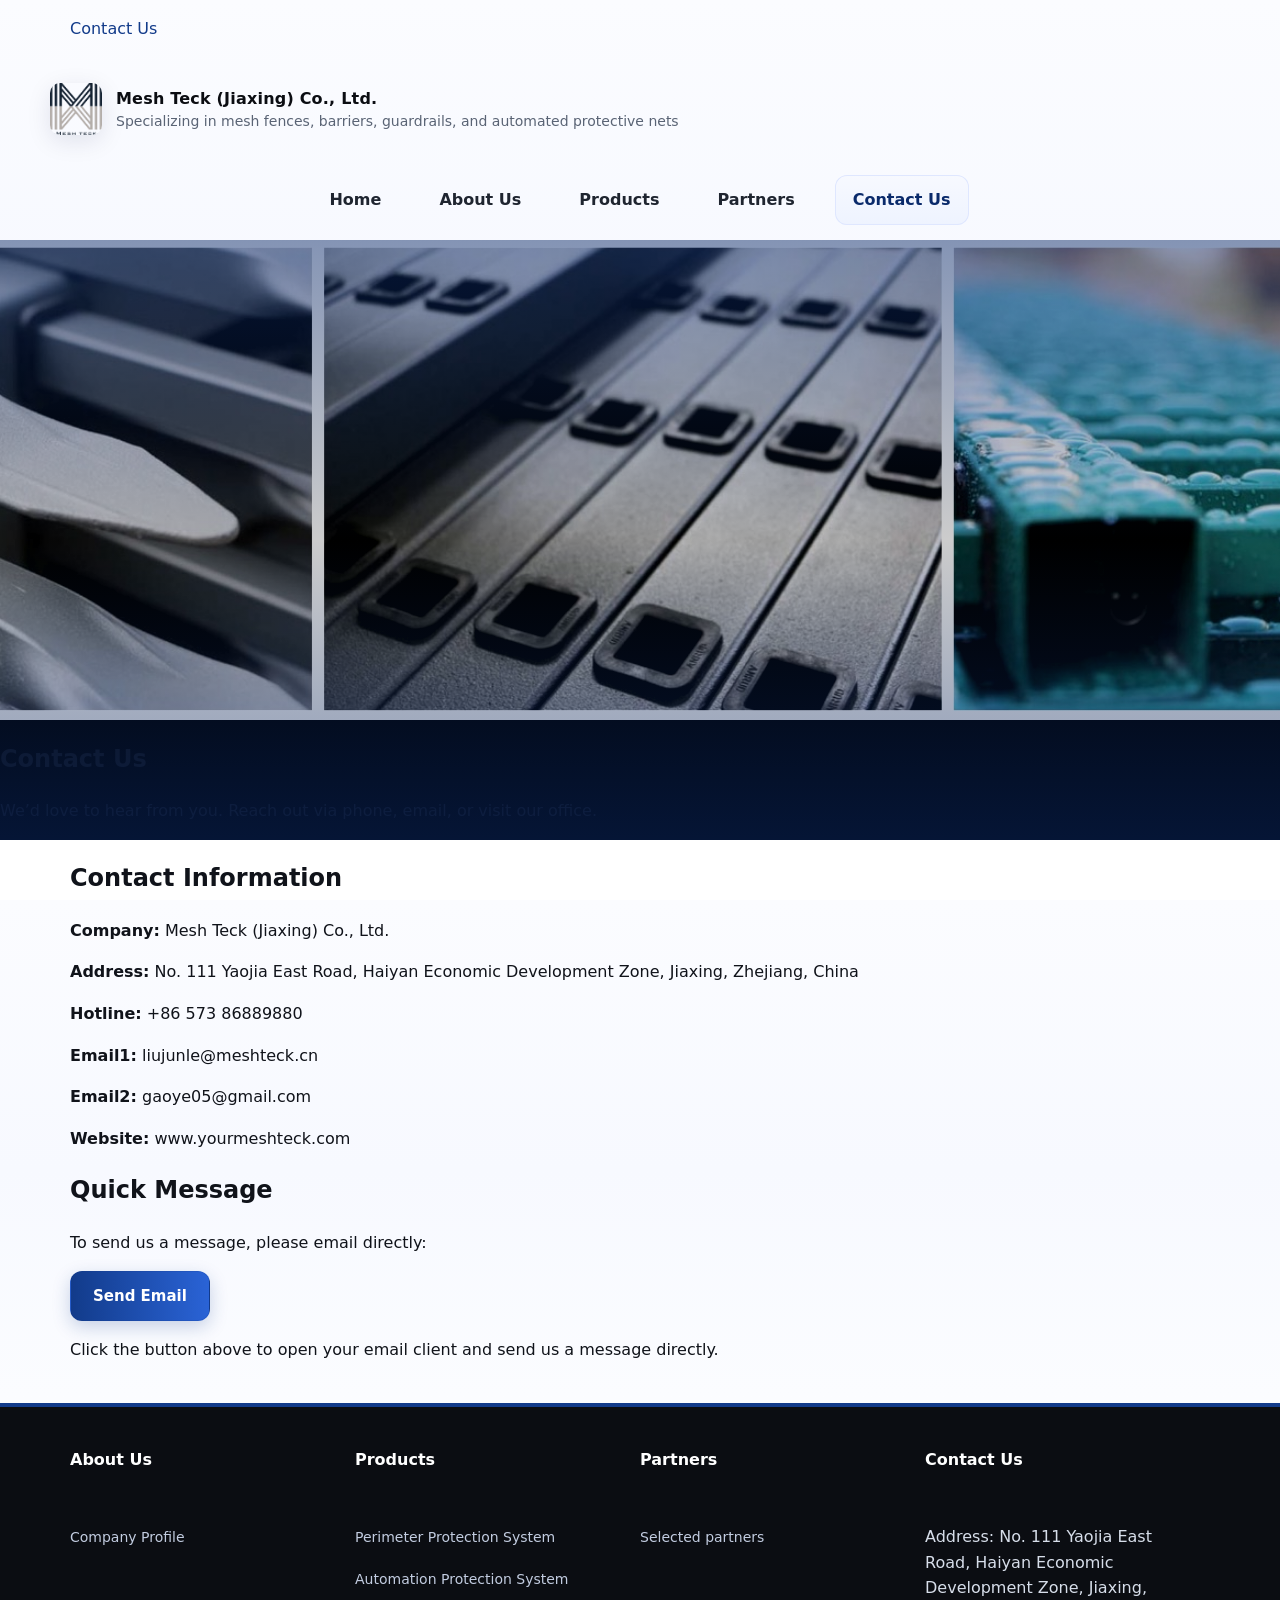
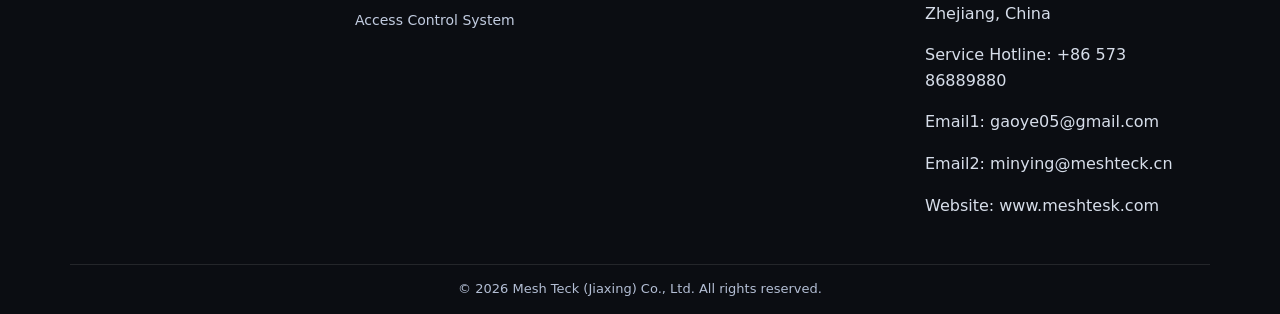
==== contact.html @ 826f389e "Initial commit" ====
<!DOCTYPE html>
<html lang="en">
<head>
  <meta charset="utf-8" />
  <meta name="viewport" content="width=device-width,initial-scale=1.0" />
  <title>Contact Us - Mesh Teck (Jiaxing) Co., Ltd.</title>
  <meta name="keywords" content="Contact, Mesh Teck (Jiaxing) Co., Ltd." />
  <meta name="description" content="Get in touch with Mesh Teck (Jiaxing) Co., Ltd." />
  <link rel="stylesheet" href="style.css">
  <link rel="icon" type="image/jpeg" href="WechatIMG4111.jpg">
</head>
<body class="contact">
  <!-- Header -->
  <header class="g_header">
    <div class="top">
      <div class="g_cw">
        <p><a href="contact.html">Contact Us</a></p>
      </div>
    </div>
    <div class="center">
      <div class="g_cw header-brand">
        <a href="index.html" class="logo"><img src="WechatIMG4111.jpg" alt="Logo"/></a>
        <p class="font">
          <span class="p1">Mesh Teck (Jiaxing) Co., Ltd.</span>
          <span class="p2">Specializing in mesh fences, barriers, guardrails, and automated protective nets</span>
        </p>
      </div>
    </div>
    <div class="header-nav">
      <div class="g_cw navbar">
        <input type="checkbox" id="menu-toggle" class="menu-toggle" />
        <label for="menu-toggle" class="menu-button" aria-label="Open menu">Menu</label>
        <ul class="nav">
          <li><a href="index.html">Home</a></li>
          <li><a href="about.html">About Us</a></li>
          <li><a href="products.html">Products</a></li>
          <li><a href="partners.html">Partners</a></li>
          <li><a href="contact.html" class="on" aria-current="page">Contact Us</a></li>
        </ul>
      </div>
    </div>
  </header>

  <!-- Hero -->
  <section class="hero" aria-label="Contact banner">
    <img src="MeshTeck/WechatIMG139.jpg" alt="Contact Banner">
    <div class="hero-text">
      <h1>Contact Us</h1>
      <p>We’d love to hear from you. Reach out via phone, email, or visit our office.</p>
    </div>
  </section>

  <!-- Contact Info -->
  <main class="g_cw contact-main">
    <section class="contact-info">
      <h2>Contact Information</h2>
      <p><strong>Company:</strong> Mesh Teck (Jiaxing) Co., Ltd.</p>
      <p><strong>Address:</strong> No. 111 Yaojia East Road, Haiyan Economic Development Zone, Jiaxing, Zhejiang, China</p>
      <p><strong>Hotline:</strong> +86 573 86889880 </p>
      <p><strong>Email1:</strong> liujunle@meshteck.cn</p>
      <p><strong>Email2:</strong> gaoye05@gmail.com</p>
      <p><strong>Website:</strong> www.yourmeshteck.com</p>
    </section>

    <!-- Quick Message via Email -->
    <section id="form">
        <h2>Quick Message</h2>
        <p>To send us a message, please email directly:</p>
        <p>
            <a href="mailto:gaoye05@gmail.com?subject=Message%20from%20Contact%20Page" class="btn">
                Send Email
            </a>
        </p>
        <p>Click the button above to open your email client and send us a message directly.</p>
    </section>
  </main>

  <!-- Footer -->
  <footer class="g_footer">
    <div class="g_cw">
      <div class="top clearfix">
        <ul class="nav left clearfix">
          <li>
            <div class="box lt">
              <p class="h1">About Us</p><br/>
              <p class="p1"><a href="about.html#profile">Company Profile</a></p>
            </div>
          </li>
          <li>
            <div class="box lt">
              <p class="h1">Products</p><br/>
              <p class="p1"><a href="products.html#perimeter">Perimeter Protection System</a></p>
              <p class="p1"><a href="products.html#automation">Automation Protection System</a></p>
              <p class="p1"><a href="products.html#access">Access Control System</a></p>
            </div>
          </li>
          <li>
            <div class="box lt">
              <p class="h1">Partners</p><br/>
              <p class="p1"><a href="partners.html">Selected partners</a></p>
            </div>
          </li>
          <li>
            <div class="box">
              <p class="h1">Contact Us</p><br/>
              <p class="p1">Address: No. 111 Yaojia East Road, Haiyan Economic Development Zone, Jiaxing, Zhejiang, China</p>
              <p class="p1">Service Hotline: +86 573 86889880</p>
              <p class="p1">Email1: gaoye05@gmail.com</p>
              <p class="p1">Email2: minying@meshteck.cn</p>
              <p class="p1">Website: www.meshtesk.com</p>
            </div>
          </li>
        </ul>
      </div>
      <div class="bottom">
        © <span id="year"></span> Mesh Teck (Jiaxing) Co., Ltd. All rights reserved.
      </div>
    </div>
  </footer>

  <script>
    document.getElementById('year').textContent = new Date().getFullYear();
  </script>
</body>
</html>
---- style.css ----
:root {
  --brand-900: #0a2a6b;
  --brand-800: #123b8a;
  --brand-700: #1d4fb3;
  --brand-600: #2a63d6;
  --gray-900: #0b0d12;
  --gray-800: #151922;
  --gray-700: #1f2530;
  --gray-600: #2a3240;
  --gray-500: #3b4657;
  --gray-400: #536072;
  --gray-300: #7c8899;
  --gray-200: #b3bcc9;
  --gray-150: #d0d6e0;
  --gray-100: #e6eaf0;
  --gray-050: #f4f6f8;
  --bg: #ffffff;
  --text: #10131a;
  --muted: #5a6475;
  --border: #e7eaf1;
  --shadow: 0 6px 24px rgba(9, 23, 64, .1);
  --radius: 16px;
  --radius-sm: 12px;
  --fast: 200ms;
  --slow: 300ms;
}

* { box-sizing: border-box; }
html, body { height: 100%; }
html { scroll-behavior: smooth; }
body {
  margin: 0;
  color: var(--text);
  background: linear-gradient(180deg, #fbfcff 0%, #f7f9ff 30%, #ffffff 80%);
  font: 16px/1.6 system-ui, -apple-system, Segoe UI, Roboto, "PingFang SC", "Noto Sans CJK SC", "Microsoft YaHei", sans-serif;
  -webkit-font-smoothing: antialiased;
  -moz-osx-font-smoothing: grayscale;
}
img { max-width: 100%; display: block; }
a { color: var(--brand-800); text-decoration: none; }
a:hover { color: var(--brand-700); }
:focus-visible {
  outline: 3px solid rgba(42, 99, 214, .6);
  outline-offset: 3px;
  border-radius: 8px;
  transition: outline-color var(--fast);
}

/* Helpers */
.g_cw { max-width: 1180px; margin: 0 auto; padding: 0 20px; }
.clearfix::after { content: ""; display: table; clear: both; }

/* ===========================
   Header
=========================== */
.g_header .header-nav .navbar {
  display: flex; flex-direction: column; align-items: center; justify-content: center;
  gap: 10px; padding: 15px 0;
}
.g_header .header-nav .nav {
  list-style: none; margin: 0; padding: 0;
  display: flex; flex-direction: column; gap: 10px; align-items: center;
}
.g_header .header-nav .nav li { position: relative; }
.g_header .header-nav .nav li a {
  display: inline-flex; align-items: center; gap: 6px;
  padding: 12px 18px; border-radius: var(--radius-sm);
  font-weight: 700; color: var(--gray-700);
  transition: background var(--fast), color var(--fast), transform var(--fast), box-shadow var(--fast);
}
.g_header .header-nav .nav li a:hover {
  background: linear-gradient(180deg, #f9fbff 0%, #f1f5ff 100%);
  color: var(--brand-900);
  transform: translateY(-2px);
  box-shadow: 0 4px 12px rgba(18, 59, 138, 0.15);
}
.g_header .header-nav .nav li a.on,
.g_header .header-nav .nav li a[aria-current="page"] {
  color: var(--brand-900);
  background: linear-gradient(180deg, #f7f9ff 0%, #eef3ff 100%);
  box-shadow: inset 0 0 0 1px #dfe7ff;
}

/* ===== Header brand (logo 更小 & 更紧凑) ===== */
.header-brand{
  display:flex; align-items:center; gap:14px; padding:12px 0;
}
.header-brand .logo img{
  width:44px; height:44px; border-radius:10px; box-shadow: var(--shadow);
}
.header-brand .font .p1{
  display:block; font-weight:800; color: var(--gray-900); letter-spacing:.2px;
}
.header-brand .font .p2{
  display:block; color: var(--muted); font-size:14px; line-height:1.5;
}
@media (min-width: 1024px){
  .header-brand .logo img{ width:52px; height:52px; }
}

/* Hamburger menu（总菜单开关） */
.g_header .menu-button {
  display: none;
  padding: 10px 14px;
  font-weight: 800;
  cursor: pointer;
  color: #fff;
  background: linear-gradient(90deg, var(--brand-800), var(--brand-600));
  border-radius: 10px;
  box-shadow: 0 6px 14px rgba(18,59,138,.22);
}
.g_header .menu-toggle { display: none; }

/* ===========================
   Dropdown（点击展开）
=========================== */

/* 隐藏的子菜单开关（无障碍隐藏） */
.g_header .header-nav .nav .sub-toggle {
  position: absolute;
  width: 1px; height: 1px;
  margin: -1px; padding: 0; border: 0;
  clip: rect(0 0 0 0); overflow: hidden;
}

/* 小箭头按钮 */
.g_header .header-nav .nav .caret {
  display: inline-flex; align-items: center; justify-content: center;
  padding: 12px 8px; margin-left: 2px; border-radius: 8px; cursor: pointer; user-select: none;
  transition: background var(--fast);
}
.g_header .header-nav .nav .caret:hover { background: #f4f6fb; }
.g_header .header-nav .nav .caret::after {
  content: "▼"; font-size: 10px; line-height: 1; color: var(--gray-400);
  transition: transform var(--fast), color var(--fast);
}

/* 二级菜单容器（默认隐藏） */
.g_header .header-nav .nav .dropdown-menu {
  position: absolute; top: 100%; left: 0;
  min-width: 220px; list-style: none; margin: 6px 0 0; padding: 8px 0;
  background: #fff; border-radius: var(--radius-sm); box-shadow: var(--shadow);
  border: 1px solid var(--border);
  display: none; opacity: 0; transform: translateY(8px);
  transition: opacity var(--fast) ease, transform var(--fast) ease;
  z-index: 999;
}

/* 二级菜单项 */
.g_header .header-nav .nav .dropdown-menu li a{
  display:block; padding:10px 14px; font-weight:600; color: var(--gray-700); border-radius: 0;
  transition: background var(--fast), color var(--fast);
}
.g_header .header-nav .nav .dropdown-menu li a:hover{
  background: var(--gray-050); color: var(--brand-800);
}

/* 勾选时：展开子菜单 + 箭头旋转&变色 */
.g_header .header-nav .nav .sub-toggle:checked ~ .dropdown-menu {
  display: block; opacity: 1; transform: translateY(0);
}
.g_header .header-nav .nav .sub-toggle:checked ~ .caret::after {
  transform: rotate(180deg); color: var(--brand-700);
}

/* 重要：取消 hover 即展开的行为（只保留点击展开） */
/* 不再使用：.g_header .header-nav .nav li:hover > .dropdown-menu { ... } */

/* ===========================
   Hero
=========================== */
.hero { position: relative; background: #000; overflow: hidden; }
.hero img {
  width: 100%; height: clamp(240px, 40vw, 480px); object-fit: cover;
  filter: saturate(0.9) contrast(1.1);
}
.hero::after {
  content: ""; position: absolute; inset: 0;
  background: linear-gradient(180deg, rgba(10,42,107,.5) 0%, rgba(0,0,0,0.2) 50%, rgba(10,42,107,.5) 100%);
  pointer-events: none;
}

/* ===========================
   Home
=========================== */
.home .company-intro{
  display:flex; flex-direction: row; align-items:center;
  gap:28px; max-width:980px; margin:56px auto 40px; text-align:left;
}
@media (max-width: 860px){
  .home .company-intro{ flex-direction: column; text-align:center; gap:20px; }
}
.home .company-photo img{
  width:200px; max-width:200px; border-radius: var(--radius-sm); box-shadow: var(--shadow);
}
.home .company-text h1{
  font-size:30px; font-weight:900; margin:0 0 10px;
  background: linear-gradient(90deg, var(--brand-900), var(--brand-600));
  -webkit-background-clip: text; -webkit-text-fill-color: transparent;
}
.home .company-text p{ color: var(--muted); line-height:1.85; margin:0; max-width:660px; }

/* Buttons（更好看） */
.btn{
  display:inline-block; padding:12px 22px; font-size:15px; font-weight:800;
  border-radius: var(--radius-sm);
  border: 1px solid rgba(18,59,138,.18);
  background: linear-gradient(90deg, var(--brand-800), var(--brand-600));
  color:#fff; box-shadow: 0 6px 18px rgba(18,59,138,.22);
  transition: transform var(--fast), box-shadow var(--fast), background var(--fast), filter var(--fast);
}
.btn:hover{
  transform: translateY(-2px);
  box-shadow: 0 10px 22px rgba(18,59,138,.28);
  background: linear-gradient(90deg, var(--brand-900), var(--brand-700));
  filter: saturate(1.05);
}
.btn:active{ transform: translateY(0); box-shadow: 0 4px 12px rgba(18,59,138,.2); }
.btn-primary{ /* 兼容原class，继承 .btn */ }
.btn-outline{
  background: #fff; color: var(--brand-800);
  border: 1px solid #cfe0ff; box-shadow: 0 4px 12px rgba(18,59,138,.10);
}
.btn-outline:hover{
  background: #f7faff; color: var(--brand-900);
}

/* Products */
.home .latest-products{ padding:60px 0; background: var(--gray-050); }
.home .section-title{ text-align:center; margin-bottom:28px; }
.home .section-title h2{ font-size:28px; color: var(--gray-900); margin:0 0 6px; }
.home .section-title h2 .brand{ color: var(--brand-800); }
.home .section-title p{ color: var(--muted); max-width:640px; margin:0 auto; }

.home .products-grid{
  display:grid; grid-template-columns: repeat(auto-fill, minmax(230px, 1fr));
  gap:20px; max-width:1120px; margin:0 auto;
}
.home .product-card{
  display:flex; flex-direction:column; align-items:center; background:#fff;
  border-radius: var(--radius); overflow:hidden;
  border: 1px solid var(--border);
  box-shadow: 0 4px 14px rgba(9,23,64,.08);
  transition: transform var(--fast), box-shadow var(--slow), border-color var(--fast);
}
.home .product-card:hover{
  transform: translateY(-5px);
  box-shadow: 0 14px 28px rgba(9,23,64,.12);
  border-color: #dfe7ff;
}
.home .product-card img{
  width:100%; height:110px; object-fit: contain;
  padding:10px; background:#f8f9fc; border-bottom:1px solid var(--gray-100);
  transition: transform .35s ease;
}
.home .product-card:hover img{ transform: scale(1.04); }
.home .product-card p{
  margin:12px 12px 14px; font-weight:700; text-align:center;
  color: var(--gray-800); font-size:15px; line-height:1.45;
}
.home .more-wrap{ text-align:center; margin-top:28px; }
.home .more-wrap .btn{ /* 继承 .btn 外观 */ }

@media (max-width: 520px){
  .g_header .top{ display:none; }
  .home .company-intro{ margin:30px auto; }
  .home .products-grid{ grid-template-columns: 1fr; }
  .home .product-card img{ height:95px; padding:8px; }
}

/* ===========================
   Footer
=========================== */
.g_footer{
  background: linear-gradient(180deg, var(--gray-900), #0b0d12);
  color:#d7deea; border-top:4px solid var(--brand-800); margin-top:40px;
}
.g_footer .top{ padding:40px 0 18px; }
.g_footer .nav{ list-style:none; margin:0; padding:0; }
.g_footer .h1{ color:#fff; font-weight:800; font-size:16px; margin:0 0 10px; }
.g_footer .p1 a{ color:#c2cce0; font-size:14px; transition: color var(--fast); }
.g_footer .p1 a:hover{ color:#fff; text-decoration: underline; }
.g_footer .bottom{
  border-top: 1px solid rgba(255,255,255,.1);
  margin-top: 12px; padding: 14px 0; font-size: 13px; color: #b3bed4; text-align: center;
}
.g_footer .top .nav{
  display:flex; flex-wrap:wrap; justify-content: space-between; gap:28px;
}
.g_footer .top .nav li{ flex: 1 1 200px; min-width:180px; }

/* ===========================
   Responsive nav
=========================== */
@media (min-width: 781px) {
  .g_header .header-nav .nav{ flex-direction: row; gap: 22px; }
  .g_header .menu-button{ display: none; }
}
@media (max-width: 780px) {
  .header-brand .logo img { width:36px; height:36px; }
  .g_header .menu-button { display:block; }
  .g_header .header-nav .nav { display: none; }
  .g_header .menu-toggle:checked ~ .nav {
    display: flex; flex-direction: column; align-items: stretch; gap: 0;
  }

  /* 移动端下的二级菜单：改为内嵌样式 */
  .g_header .header-nav .nav .dropdown-menu{
    position: static; min-width: auto; margin: 0; padding: 6px 0 8px;
    border: 0; box-shadow: none; background: transparent;
    display: none; opacity: 1; transform: none;
  }
  .g_header .header-nav .nav .sub-toggle:checked ~ .dropdown-menu{
    display: block;
  }

  /* 让每个顶级项占满行，便于点击 */
  .g_header .header-nav .nav > li > a{
    display:flex; justify-content: space-between; width: 100%;
    border-radius: 0; border-bottom: 1px solid var(--border);
  }
  .g_header .header-nav .nav .caret{
    padding: 12px; margin-left: auto;
  }
}

/* ===========================
   Products Page (保留原有，便于复用)
=========================== */
.products-page { max-width: 1180px; margin: 60px auto; padding: 0 20px; }
.products-page h2 {
  font-size: 26px; font-weight: 800; color: var(--brand-800);
  margin: 40px 0 20px; border-bottom: 2px solid var(--brand-600); padding-bottom: 8px;
}
.products-page .product{
  background: var(--bg); padding: 20px; margin-bottom: 28px;
  border-radius: var(--radius); box-shadow: var(--shadow);
  transition: transform var(--fast), box-shadow var(--slow);
}
.products-page .product:hover{ transform: translateY(-4px); box-shadow: 0 10px 28px rgba(9, 23, 64, 0.15); }
.products-page .product h3{ margin-top: 0; font-size: 20px; color: var(--brand-700); }
.products-page .product p{ margin-top: 10px; line-height: 1.7; color: var(--gray-700); font-size: 15px; }
.products-page .product img{
  width: 200px; height: auto; border-radius: var(--radius-sm); margin: 10px; cursor: pointer;
  transition: transform var(--fast); background: var(--gray-050); padding: 6px;
}
.products-page .product img:hover{ transform: scale(1.05); }
.products-page table{
  width: 100%; border-collapse: collapse; margin-top: 20px;
  background: var(--bg); border-radius: var(--radius); overflow: hidden; box-shadow: var(--shadow);
}
.products-page th, .products-page td{
  padding: 12px 16px; border: 1px solid var(--border); text-align: left; font-size: 15px;
}
.products-page th{ background: var(--gray-100); font-weight: 700; color: var(--gray-800); }
.products-page tr:nth-child(even) td{ background: var(--gray-050); }
.products-page .lightbox{
  display: none; position: fixed; inset: 0; background: rgba(0,0,0,.8);
  justify-content: center; align-items: center; z-index: 1000;
}
.products-page .lightbox img{
  max-width: 90%; max-height: 90%; border-radius: var(--radius);
  box-shadow: 0 8px 24px rgba(0,0,0,.3);
}
.products-page .lightbox.active{ display: flex; }
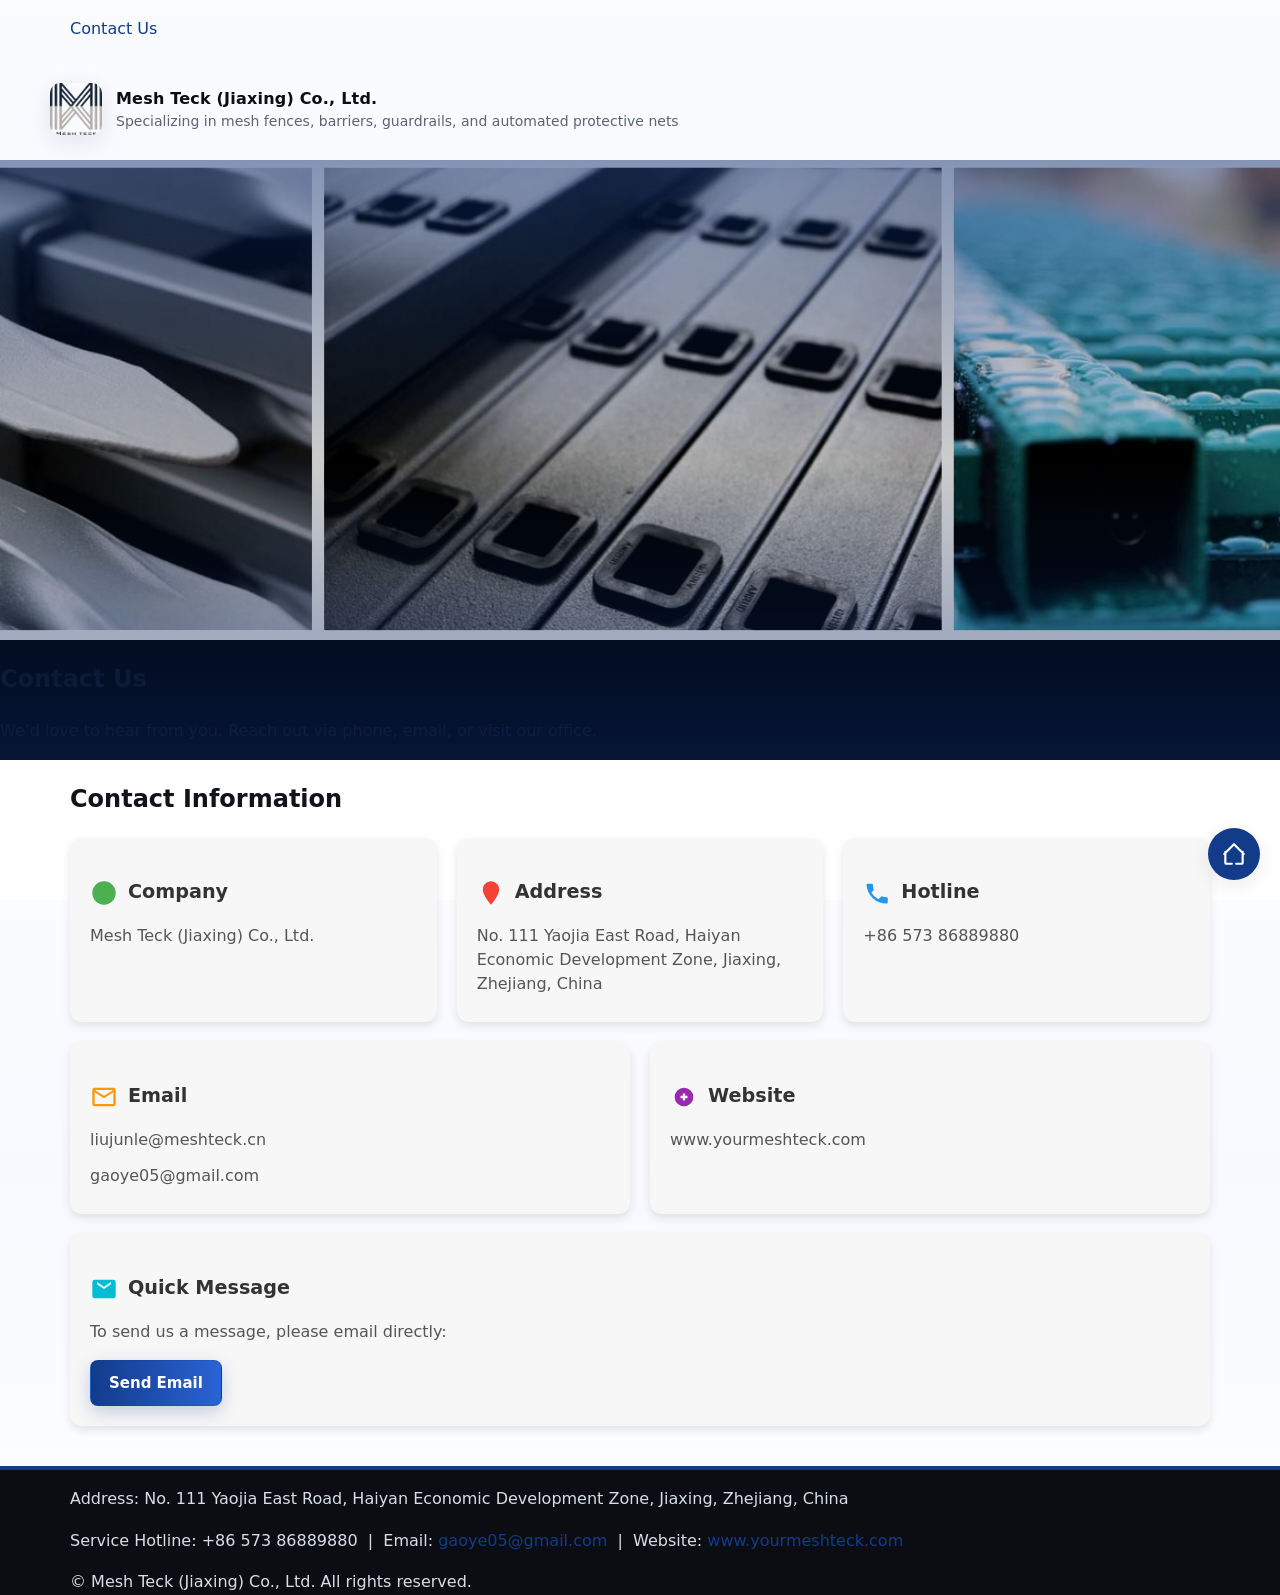
==== commit 9bc851c8: "更新代码内容" ====
--- a/contact.html
+++ b/contact.html
@@ -6,16 +6,115 @@
   <title>Contact Us - Mesh Teck (Jiaxing) Co., Ltd.</title>
   <meta name="keywords" content="Contact, Mesh Teck (Jiaxing) Co., Ltd." />
   <meta name="description" content="Get in touch with Mesh Teck (Jiaxing) Co., Ltd." />
+  <link rel="icon" type="image/jpeg" href="WechatIMG4111.jpg">
   <link rel="stylesheet" href="style.css">
-  <link rel="icon" type="image/jpeg" href="WechatIMG4111.jpg">
+  <style>
+    .contact-cards {
+      display: flex;
+      flex-wrap: wrap;
+      gap: 20px;
+      margin-top: 20px;
+    }
+    .contact-card {
+      flex: 1 1 300px;
+      background-color: #f7f7f7;
+      padding: 20px;
+      border-radius: 12px;
+      box-shadow: 0 4px 10px rgba(0,0,0,0.1);
+      transition: transform 0.2s, box-shadow 0.2s;
+      display: flex;
+      flex-direction: column;
+      align-items: flex-start;
+    }
+    .contact-card:hover {
+      transform: translateY(-5px);
+      box-shadow: 0 8px 20px rgba(0,0,0,0.15);
+    }
+    .contact-card h3 {
+      margin-bottom: 10px;
+      display: flex;
+      align-items: center;
+      gap: 10px;
+      font-size: 1.2em;
+      color: #333;
+    }
+    .contact-card svg {
+      width: 28px;
+      height: 28px;
+      flex-shrink: 0;
+    }
+    .contact-card p {
+      margin: 6px 0;
+      font-size: 1em;
+      color: #555;
+      line-height: 1.5;
+    }
+    .contact-card a.btn {
+      margin-top: 10px;
+      padding: 10px 18px;
+      background-color: #007BFF;
+      color: white;
+      border-radius: 8px;
+      text-decoration: none;
+      font-weight: bold;
+      text-align: center;
+      width: fit-content;
+    }
+    .contact-card a.btn:hover {
+      background-color: #0056b3;
+    }
+    .return-home {
+      position: fixed;
+      bottom: 20px;
+      right: 20px;
+      width: 52px;
+      height: 52px;
+      border-radius: 50%;
+      background: #123b8a;
+      color: #fff;
+      display: flex;
+      align-items: center;
+      justify-content: center;
+      box-shadow: 0 6px 20px rgba(11, 30, 63, 0.08);
+      transition: background 160ms ease, transform 160ms ease;
+      z-index: 1000;
+      text-decoration: none;
+    }
+    .return-home svg {
+      width: 26px;
+      height: 26px;
+    }
+    .return-home:hover {
+      background: #0b1e3f;
+      transform: scale(1.1);
+    }
+    .return-home::after {
+      content: attr(data-tooltip);
+      position: absolute;
+      bottom: 65px;
+      right: 50%;
+      transform: translateX(50%);
+      background: #000;
+      color: #fff;
+      font-size: 13px;
+      padding: 6px 10px;
+      border-radius: 6px;
+      white-space: nowrap;
+      opacity: 0;
+      pointer-events: none;
+      transition: opacity 0.2s ease, transform 0.2s ease;
+    }
+    .return-home:hover::after {
+      opacity: 1;
+      transform: translateX(50%) translateY(-4px);
+    }
+  </style>
 </head>
 <body class="contact">
   <!-- Header -->
   <header class="g_header">
     <div class="top">
-      <div class="g_cw">
-        <p><a href="contact.html">Contact Us</a></p>
-      </div>
+      <div class="g_cw"><p><a href="contact.html">Contact Us</a></p></div>
     </div>
     <div class="center">
       <div class="g_cw header-brand">
@@ -26,19 +125,6 @@
         </p>
       </div>
     </div>
-    <div class="header-nav">
-      <div class="g_cw navbar">
-        <input type="checkbox" id="menu-toggle" class="menu-toggle" />
-        <label for="menu-toggle" class="menu-button" aria-label="Open menu">Menu</label>
-        <ul class="nav">
-          <li><a href="index.html">Home</a></li>
-          <li><a href="about.html">About Us</a></li>
-          <li><a href="products.html">Products</a></li>
-          <li><a href="partners.html">Partners</a></li>
-          <li><a href="contact.html" class="on" aria-current="page">Contact Us</a></li>
-        </ul>
-      </div>
-    </div>
   </header>
 
   <!-- Hero -->
@@ -50,76 +136,82 @@
     </div>
   </section>
 
-  <!-- Contact Info -->
+  <!-- Contact Cards -->
   <main class="g_cw contact-main">
     <section class="contact-info">
       <h2>Contact Information</h2>
-      <p><strong>Company:</strong> Mesh Teck (Jiaxing) Co., Ltd.</p>
-      <p><strong>Address:</strong> No. 111 Yaojia East Road, Haiyan Economic Development Zone, Jiaxing, Zhejiang, China</p>
-      <p><strong>Hotline:</strong> +86 573 86889880 </p>
-      <p><strong>Email1:</strong> liujunle@meshteck.cn</p>
-      <p><strong>Email2:</strong> gaoye05@gmail.com</p>
-      <p><strong>Website:</strong> www.yourmeshteck.com</p>
-    </section>
-
-    <!-- Quick Message via Email -->
-    <section id="form">
-        <h2>Quick Message</h2>
-        <p>To send us a message, please email directly:</p>
-        <p>
-            <a href="mailto:gaoye05@gmail.com?subject=Message%20from%20Contact%20Page" class="btn">
-                Send Email
-            </a>
-        </p>
-        <p>Click the button above to open your email client and send us a message directly.</p>
+      <div class="contact-cards">
+        <!-- Company -->
+        <div class="contact-card">
+          <h3>
+            <svg viewBox="0 0 24 24"><circle cx="12" cy="12" r="10" fill="#4caf50"/></svg>
+            Company
+          </h3>
+          <p>Mesh Teck (Jiaxing) Co., Ltd.</p>
+        </div>
+        <!-- Address -->
+        <div class="contact-card">
+          <h3>
+            <svg viewBox="0 0 24 24"><path fill="#f44336" d="M12 2C8.13 2 5 5.13 5 9c0 5.25 7 13 7 13s7-7.75 7-13c0-3.87-3.13-7-7-7z"/></svg>
+            Address
+          </h3>
+          <p>No. 111 Yaojia East Road, Haiyan Economic Development Zone, Jiaxing, Zhejiang, China</p>
+        </div>
+        <!-- Hotline -->
+        <div class="contact-card">
+          <h3>
+            <svg viewBox="0 0 24 24"><path fill="#2196f3" d="M6.62 10.79a15.91 15.91 0 006.59 6.59l2.2-2.2a1 1 0 011.11-.21 11.72 11.72 0 003.69.59 1 1 0 011 1V20a1 1 0 01-1 1A17 17 0 013 5a1 1 0 011-1h3.5a1 1 0 011 1 11.72 11.72 0 00.59 3.69 1 1 0 01-.21 1.11l-2.26 2.26z"/></svg>
+            Hotline
+          </h3>
+          <p>+86 573 86889880</p>
+        </div>
+        <!-- Email -->
+        <div class="contact-card">
+          <h3>
+            <svg viewBox="0 0 24 24"><path fill="#ff9800" d="M20 4H4a2 2 0 00-2 2v12a2 2 0 002 2h16a2 2 0 002-2V6a2 2 0 00-2-2zm0 2l-8 5-8-5h16zm0 12H4V8l8 5 8-5v10z"/></svg>
+            Email
+          </h3>
+          <p>liujunle@meshteck.cn</p>
+          <p>gaoye05@gmail.com</p>
+        </div>
+        <!-- Website -->
+        <div class="contact-card">
+          <h3>
+            <svg viewBox="0 0 24 24"><path fill="#9c27b0" d="M12 4a8 8 0 100 16 8 8 0 000-16zm1 11h-2v-2H9v-2h2V9h2v2h2v2h-2v2z"/></svg>
+            Website
+          </h3>
+          <p>www.yourmeshteck.com</p>
+        </div>
+        <!-- Quick Message -->
+        <div class="contact-card" style="flex-basis:100%;">
+          <h3>
+            <svg viewBox="0 0 24 24"><path fill="#00bcd4" d="M20 4H4a2 2 0 00-2 2v12a2 2 0 002 2h16a2 2 0 002-2V6a2 2 0 00-2-2zm-2 4l-6 4-6-4V6l6 4 6-4v2z"/></svg>
+            Quick Message
+          </h3>
+          <p>To send us a message, please email directly:</p>
+          <a href="mailto:gaoye05@gmail.com?subject=Message%20from%20Contact%20Page" class="btn">
+            Send Email
+          </a>
+        </div>
+      </div>
     </section>
   </main>
 
   <!-- Footer -->
   <footer class="g_footer">
     <div class="g_cw">
-      <div class="top clearfix">
-        <ul class="nav left clearfix">
-          <li>
-            <div class="box lt">
-              <p class="h1">About Us</p><br/>
-              <p class="p1"><a href="about.html#profile">Company Profile</a></p>
-            </div>
-          </li>
-          <li>
-            <div class="box lt">
-              <p class="h1">Products</p><br/>
-              <p class="p1"><a href="products.html#perimeter">Perimeter Protection System</a></p>
-              <p class="p1"><a href="products.html#automation">Automation Protection System</a></p>
-              <p class="p1"><a href="products.html#access">Access Control System</a></p>
-            </div>
-          </li>
-          <li>
-            <div class="box lt">
-              <p class="h1">Partners</p><br/>
-              <p class="p1"><a href="partners.html">Selected partners</a></p>
-            </div>
-          </li>
-          <li>
-            <div class="box">
-              <p class="h1">Contact Us</p><br/>
-              <p class="p1">Address: No. 111 Yaojia East Road, Haiyan Economic Development Zone, Jiaxing, Zhejiang, China</p>
-              <p class="p1">Service Hotline: +86 573 86889880</p>
-              <p class="p1">Email1: gaoye05@gmail.com</p>
-              <p class="p1">Email2: minying@meshteck.cn</p>
-              <p class="p1">Website: www.meshtesk.com</p>
-            </div>
-          </li>
-        </ul>
-      </div>
-      <div class="bottom">
-        © <span id="year"></span> Mesh Teck (Jiaxing) Co., Ltd. All rights reserved.
-      </div>
+      <p>Address: No. 111 Yaojia East Road, Haiyan Economic Development Zone, Jiaxing, Zhejiang, China</p>
+      <p>Service Hotline: +86 573 86889880 &nbsp;|&nbsp; Email: <a href="mailto:gaoye05@gmail.com">gaoye05@gmail.com</a> &nbsp;|&nbsp; Website: <a href="https://www.yourmeshteck.com">www.yourmeshteck.com</a></p>
+      <p>© <span id="year"></span> Mesh Teck (Jiaxing) Co., Ltd. All rights reserved.</p>
     </div>
   </footer>
 
-  <script>
-    document.getElementById('year').textContent = new Date().getFullYear();
-  </script>
-</body>
-</html>
+  <!-- 返回首页按钮 -->
+  <a href="index.html" class="return-home" aria-label="Return to Home" data-tooltip="Return to Home">
+    <svg xmlns="http://www.w3.org/2000/svg" fill="none" viewBox="0 0 24 24" stroke="currentColor">
+      <path stroke-linecap="round" stroke-linejoin="round" stroke-width="2"
+        d="M3 12l9-9 9 9M4 10v10a1 1 0 001 1h5m10-11v10a1 1 0 01-1 1h-5"/>
+    </svg>
+  </a>
+
+ 
